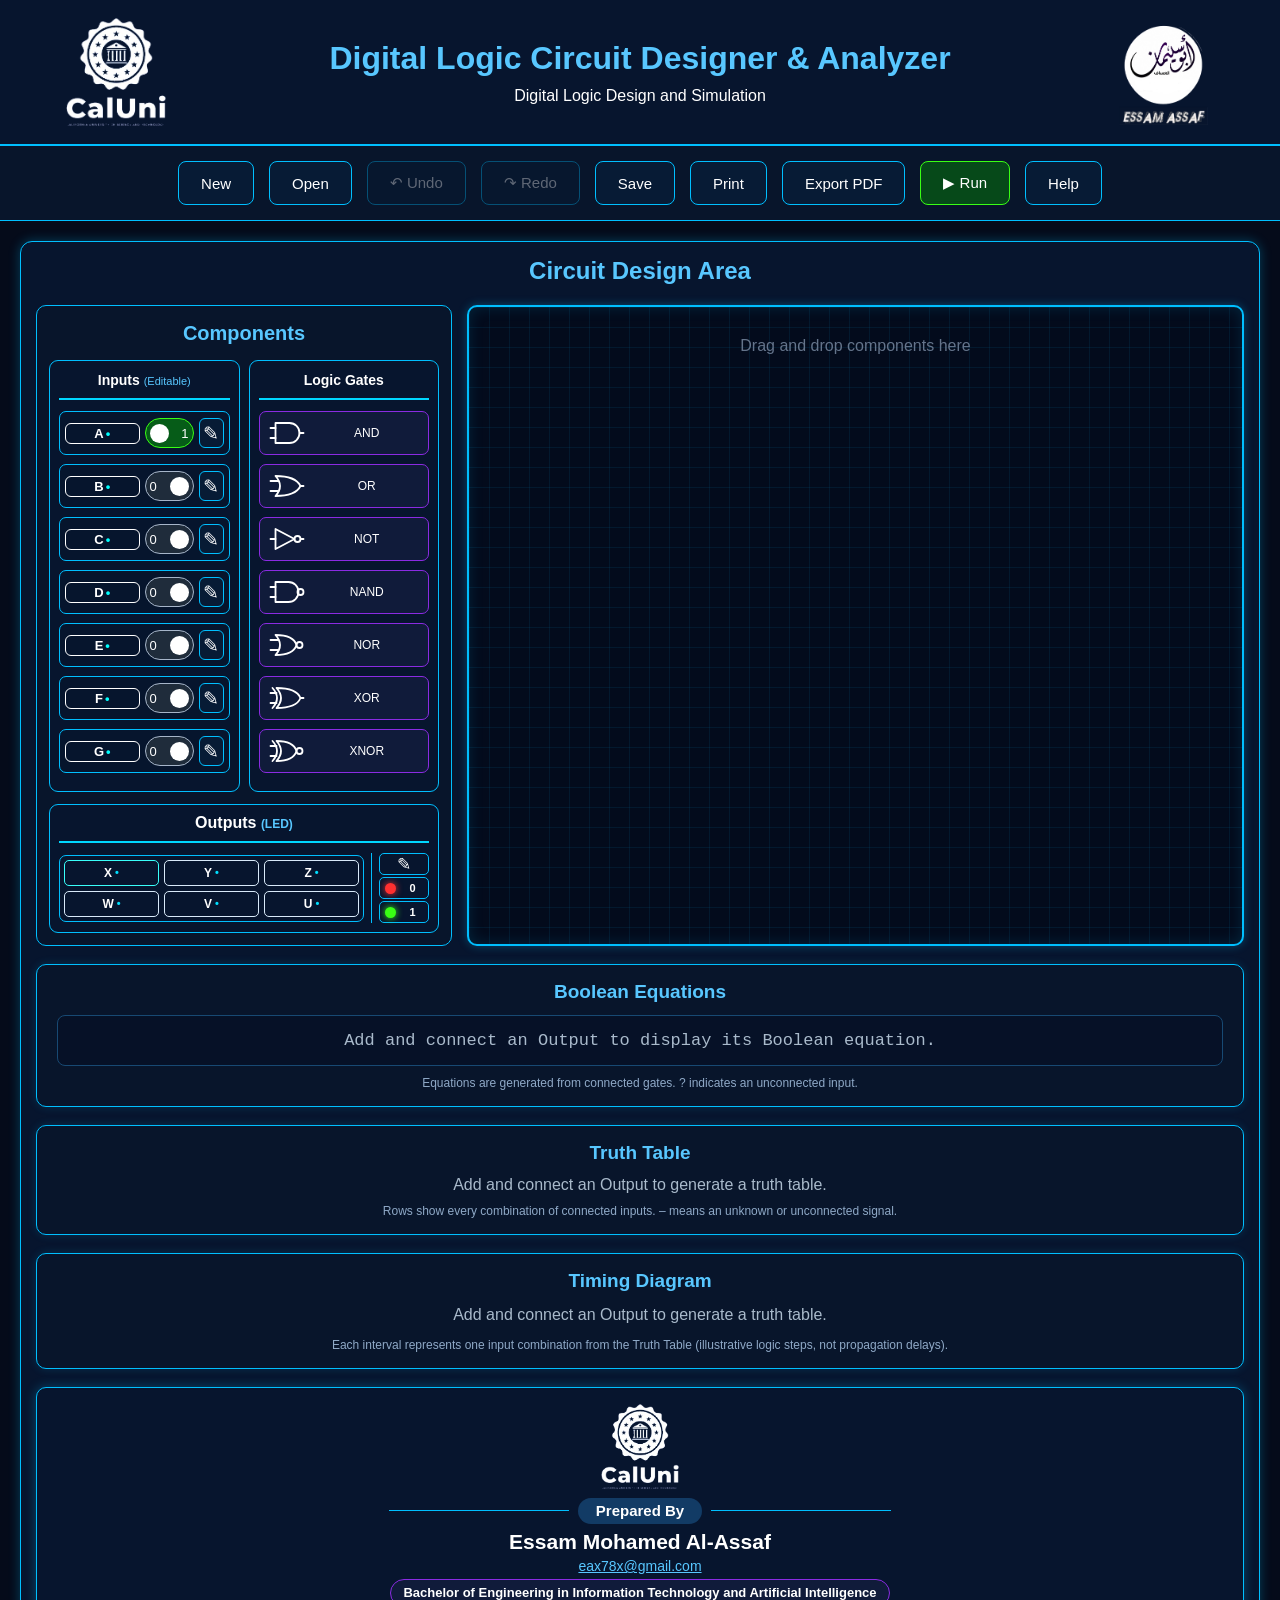
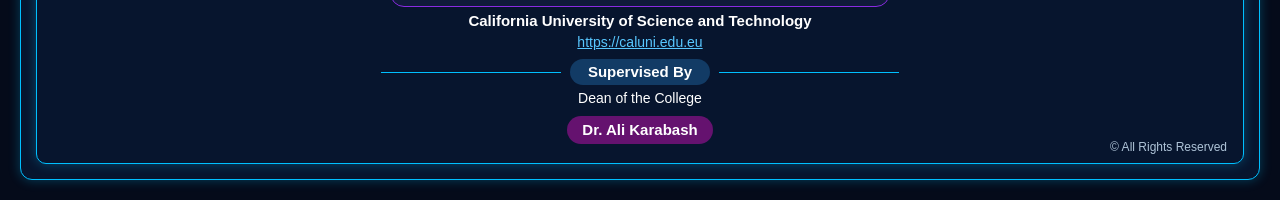
==== index.html @ 1829c2dd "Add files via upload" ====
<!DOCTYPE html>
<html lang="en">
<head>
    <meta charset="UTF-8">
    <meta name="viewport" content="width=device-width, initial-scale=1.0">
    <title>Digital Logic Circuit Designer & Analyzer</title>
    <link rel="stylesheet" href="style.css">
</head>
<body>
   <header class="brand-header">
    <img class="brand-logo brand-logo-left" src="assets/caluni-logo.png" alt="CalUni — California University of Science and Technology">
    <div class="brand-heading">
        <h1>Digital Logic Circuit Designer & Analyzer</h1>
        <p>Digital Logic Design and Simulation</p>
    </div>
    <img class="brand-logo brand-logo-right" src="assets/essam-assaf.png" alt="ESSAM ASSAF 1978">
</header>
<nav class="toolbar">
    <button id="newBtn">New</button>
    <button id="openBtn">Open</button>
    <button id="undoBtn" title="Undo (Ctrl+Z)">↶ Undo</button>
    <button id="redoBtn" title="Redo (Ctrl+Y)">↷ Redo</button>
    <button id="saveBtn">Save</button>
    <button id="printBtn">Print</button>
    <button id="exportBtn">Export PDF</button>
    <button id="runBtn" class="run-button" type="button" disabled title="Simulation will be available after outputs are added">▶ Run</button>
    <button id="helpBtn">Help</button>
</nav>
<main class="workspace">

    <section class="circuit-section">

        <h2>Circuit Design Area</h2>

        <div class="circuit-container">

            <aside class="components-panel">
                <h3>Components</h3>
                <div class="component-columns">
                    <section class="component-column inputs-column" aria-label="Logic inputs">
                        <h4>Inputs <small>(Editable)</small></h4>
                        <div class="input-row" data-input-key="A">
                            <button type="button" class="input-add" title="Add input A to canvas" aria-label="Add input A">
                                <span class="input-symbol">A</span>
                            </button>
                            <button type="button" class="input-switch on" aria-pressed="true" title="Toggle input A"><span class="input-value">1</span><span class="switch-knob"></span></button>
                            <button type="button" class="input-rename" title="Rename input A" aria-label="Rename input A">✎</button>
                        </div>
                        <div class="input-row" data-input-key="B">
                            <button type="button" class="input-add" title="Add input B to canvas" aria-label="Add input B">
                                <span class="input-symbol">B</span>
                            </button>
                            <button type="button" class="input-switch" aria-pressed="false" title="Toggle input B"><span class="input-value">0</span><span class="switch-knob"></span></button>
                            <button type="button" class="input-rename" title="Rename input B" aria-label="Rename input B">✎</button>
                        </div>
                        <div class="input-row" data-input-key="C">
                            <button type="button" class="input-add" title="Add input C to canvas" aria-label="Add input C">
                                <span class="input-symbol">C</span>
                            </button>
                            <button type="button" class="input-switch" aria-pressed="false" title="Toggle input C"><span class="input-value">0</span><span class="switch-knob"></span></button>
                            <button type="button" class="input-rename" title="Rename input C" aria-label="Rename input C">✎</button>
                        </div>
                        <div class="input-row" data-input-key="D">
                            <button type="button" class="input-add" title="Add input D to canvas" aria-label="Add input D">
                                <span class="input-symbol">D</span>
                            </button>
                            <button type="button" class="input-switch" aria-pressed="false" title="Toggle input D"><span class="input-value">0</span><span class="switch-knob"></span></button>
                            <button type="button" class="input-rename" title="Rename input D" aria-label="Rename input D">✎</button>
                        </div>
                        <div class="input-row" data-input-key="E">
                            <button type="button" class="input-add" title="Add input E to canvas" aria-label="Add input E">
                                <span class="input-symbol">E</span>
                            </button>
                            <button type="button" class="input-switch" aria-pressed="false" title="Toggle input E"><span class="input-value">0</span><span class="switch-knob"></span></button>
                            <button type="button" class="input-rename" title="Rename input E" aria-label="Rename input E">✎</button>
                        </div>
                        <div class="input-row" data-input-key="F">
                            <button type="button" class="input-add" title="Add input F to canvas" aria-label="Add input F">
                                <span class="input-symbol">F</span>
                            </button>
                            <button type="button" class="input-switch" aria-pressed="false" title="Toggle input F"><span class="input-value">0</span><span class="switch-knob"></span></button>
                            <button type="button" class="input-rename" title="Rename input F" aria-label="Rename input F">✎</button>
                        </div>
                        <div class="input-row" data-input-key="G">
                            <button type="button" class="input-add" title="Add input G to canvas" aria-label="Add input G">
                                <span class="input-symbol">G</span>
                            </button>
                            <button type="button" class="input-switch" aria-pressed="false" title="Toggle input G"><span class="input-value">0</span><span class="switch-knob"></span></button>
                            <button type="button" class="input-rename" title="Rename input G" aria-label="Rename input G">✎</button>
                        </div>
                    </section>
                    <section class="component-column gates-column" aria-label="Logic gates">
                        <h4>Logic Gates</h4>
                        <button type="button" class="gate-option" data-gate="AND" title="Add AND gate"><svg viewBox="0 0 36 30" aria-hidden="true"><g fill="none" stroke="currentColor" stroke-width="1.8" stroke-linecap="round" stroke-linejoin="round"><path d="M6 5 H20 A10 10 0 0 1 20 25 H6 Z"/><path d="M1 10 H6 M1 20 H6 M30 15 H34"/></g></svg><span>AND</span></button>
                        <button type="button" class="gate-option" data-gate="OR" title="Add OR gate"><svg viewBox="0 0 36 30" aria-hidden="true"><g fill="none" stroke="currentColor" stroke-width="1.8" stroke-linecap="round" stroke-linejoin="round"><path d="M6 5 Q15 15 6 25 Q26 25 31 15 Q26 5 6 5Z"/><path d="M1 10 H9 M1 20 H9 M31 15 H34"/></g></svg><span>OR</span></button>
                        <button type="button" class="gate-option" data-gate="NOT" title="Add NOT gate"><svg viewBox="0 0 36 30" aria-hidden="true"><g fill="none" stroke="currentColor" stroke-width="1.8" stroke-linecap="round" stroke-linejoin="round"><path d="M6 5 L25 15 L6 25 Z"/><circle cx="28" cy="15" r="3"/><path d="M1 15 H6 M31 15 H34"/></g></svg><span>NOT</span></button>
                        <button type="button" class="gate-option" data-gate="NAND" title="Add NAND gate"><svg viewBox="0 0 36 30" aria-hidden="true"><g fill="none" stroke="currentColor" stroke-width="1.8" stroke-linecap="round" stroke-linejoin="round"><path d="M6 5 H19 A10 10 0 0 1 19 25 H6 Z"/><circle cx="31" cy="15" r="3"/><path d="M1 10 H6 M1 20 H6"/></g></svg><span>NAND</span></button>
                        <button type="button" class="gate-option" data-gate="NOR" title="Add NOR gate"><svg viewBox="0 0 36 30" aria-hidden="true"><g fill="none" stroke="currentColor" stroke-width="1.8" stroke-linecap="round" stroke-linejoin="round"><path d="M6 5 Q15 15 6 25 Q24 25 27 15 Q24 5 6 5Z"/><circle cx="30" cy="15" r="3"/><path d="M1 10 H9 M1 20 H9"/></g></svg><span>NOR</span></button>
                        <button type="button" class="gate-option" data-gate="XOR" title="Add XOR gate"><svg viewBox="0 0 36 30" aria-hidden="true"><g fill="none" stroke="currentColor" stroke-width="1.8" stroke-linecap="round" stroke-linejoin="round"><path d="M3 5 Q12 15 3 25 M7 5 Q16 15 7 25 Q27 25 31 15 Q27 5 7 5Z"/><path d="M1 10 H7 M1 20 H7 M31 15 H34"/></g></svg><span>XOR</span></button>
                        <button type="button" class="gate-option" data-gate="XNOR" title="Add XNOR gate"><svg viewBox="0 0 36 30" aria-hidden="true"><g fill="none" stroke="currentColor" stroke-width="1.8" stroke-linecap="round" stroke-linejoin="round"><path d="M3 5 Q12 15 3 25 M7 5 Q16 15 7 25 Q24 25 27 15 Q24 5 7 5Z"/><circle cx="30" cy="15" r="3"/><path d="M1 10 H7 M1 20 H7"/></g></svg><span>XNOR</span></button>
                    </section>
                </div>
                <section class="outputs-panel" aria-label="Logic outputs">
                    <h4>Outputs <small>(LED)</small></h4>
                    <div class="output-control-row">
                        <button type="button" id="addOutputBtn" class="output-add" title="Add output to canvas" aria-label="Add output Y to canvas">
                            <span class="output-chip">Y</span>
                            <span class="output-add-label">Add Output</span>
                        </button>
                        <button type="button" id="renameOutputBtn" class="output-rename" title="Rename next output" aria-label="Rename next output">✎</button>
                        <span class="output-legend" aria-label="LED colors: red means zero, green means one">
                            <span class="legend-led zero"></span><span>0</span>
                            <span class="legend-led one"></span><span>1</span>
                        </span>
                    </div>
                </section>
            </aside>

            <div class="drawing-area" id="drawingArea">
                <p>Drag and drop components here</p>
            </div>

        </div>

    </section>

</main>
    <script src="js/gates.js"></script>
    <script src="js/inputs.js"></script>
<script src="js/gate-drag.js"></script>
<script src="js/wires.js"></script>
<script src="js/wire-edit.js"></script>
<script src="js/selection.js"></script>
<script src="js/rotation.js"></script>
<script src="js/history.js"></script>
<script src="js/clipboard.js"></script>
<script src="js/junctions.js"></script>
<script src="js/wire-colors.js"></script>
<script src="js/outputs.js"></script>
<script src="js/simulation.js"></script>
<script src="js/boolean-equations.js"></script>
<script src="js/truth-table.js"></script>
<script src="js/timing-diagram.js"></script>
<script src="js/results-alignment.js"></script>
<script src="js/credits.js"></script>
<script src="js/open-wires.js"></script>
<script src="js/wire-jumps.js"></script>
<script src="js/group-actions.js"></script>
</body>
</html>
---- style.css ----
body {
    margin: 0;
    padding: 0;
    background-color: #050b1a;
    color: white;
    font-family: Arial, sans-serif;
}

header {
    text-align: center;
    padding: 25px;
    background-color: #07152e;
    border-bottom: 2px solid #00bfff;
}

header h1 {
    color: #58c7ff;
    margin: 0;
}

header p {
    color: #ffffff;
    margin-top: 10px;
}

.toolbar {
    display: flex;
    justify-content: center;
    flex-wrap: wrap;
    gap: 15px;
    padding: 15px;
    background-color: #08152b;
    border-bottom: 1px solid #00bfff;
}

.toolbar button {
    background-color: #071b35;
    color: #ffffff;
    border: 1px solid #00bfff;
    border-radius: 8px;
    padding: 12px 22px;
    font-size: 15px;
    cursor: pointer;
    transition: 0.3s;
}

.toolbar button:hover {
    background-color: #00bfff;
    color: #001020;
    box-shadow: 0 0 15px #00bfff;
}

/* Main Workspace */
.workspace {
    padding: 20px;
}

/* Circuit Section */
.circuit-section {
    background-color: #07152e;
    border: 1px solid #00bfff;
    border-radius: 12px;
    padding: 15px;
    box-shadow: 0 0 12px rgba(0, 191, 255, 0.3);
}

.circuit-section h2 {
    color: #58c7ff;
    margin-top: 0;
}

/* Circuit Layout */
.circuit-container {
    display: flex;
    gap: 15px;
    min-height: 500px;
}

/* Components Panel */
.components-panel {
    width: 200px;
    flex-shrink: 0;
    background-color: #08152b;
    border: 1px solid #00bfff;
    border-radius: 10px;
    padding: 15px;
}

.components-panel h3 {
    color: #58c7ff;
    text-align: center;
}

.components-panel h4 {
    color: white;
    border-bottom: 1px solid #00bfff;
    padding-bottom: 10px;
}

/* Logic Gate Buttons */
.components-panel button {
    display: block;
    width: 100%;
    margin-bottom: 10px;
    padding: 12px;
    background-color: #101b3a;
    color: white;
    border: 1px solid #8a2be2;
    border-radius: 8px;
    cursor: pointer;
    transition: 0.3s;
}

.components-panel button:hover {
    background-color: #8a2be2;
    box-shadow: 0 0 15px #a855f7;
}

/* Circuit Drawing Area */
.drawing-area {
    flex: 1;
    min-width: 0;
    min-height: 500px;
    position: relative;

    background-color: #030b1c;

    background-image:
        linear-gradient(rgba(0, 191, 255, 0.08) 1px, transparent 1px),
        linear-gradient(90deg, rgba(0, 191, 255, 0.08) 1px, transparent 1px);

    background-size: 20px 20px;

    border: 2px solid #00bfff;
    border-radius: 10px;

    box-shadow:
        inset 0 0 15px rgba(0, 191, 255, 0.15),
        0 0 10px rgba(0, 191, 255, 0.3);
}

.drawing-area p {
    text-align: center;
    color: #64748b;
    margin-top: 30px;
}

/* Logic Gate Design */
.logic-gate {
    position: absolute;

    width: 80px;
    height: 60px;

    display: flex;
    align-items: center;
    justify-content: center;

    background: transparent;
    border: none;
    border-radius: 0;
    box-shadow: none;

    cursor: move;
    user-select: none;
}

.logic-gate svg {
    width: 100%;
    height: 100%;

    overflow: visible;

    filter:
        drop-shadow(0 0 4px #b026ff)
        drop-shadow(0 0 8px rgba(176, 38, 255, 0.5));
}

/* Gate Right-Click Menu */
.gate-context-menu {
    display: none;
    position: absolute;
    z-index: 1000;
    min-width: 170px;
    padding: 8px;
    background: #08152b;
    border: 1px solid #00bfff;
    border-radius: 10px;
    box-shadow: 0 0 15px rgba(0, 191, 255, 0.4);
}

.gate-context-menu button {
    display: block;
    width: 100%;
    padding: 10px;
    margin: 3px 0;
    background: transparent;
    color: white;
    border: none;
    border-radius: 5px;
    text-align: left;
    cursor: pointer;
}

.gate-context-menu button:hover {
    background: #123b65;
    color: #00ffff;
}
/* =====================================
   PROFESSIONAL CIRCUIT CURSORS
===================================== */

/* Normal cursor on logic gates */
.logic-gate,
.logic-gate svg {
    cursor: default !important;
}

/* Precision cursor on connection pins */
.input-pin,
.output-pin {
    cursor: crosshair !important;
}

/* Default cursor on empty canvas */
.drawing-area {
    cursor: default;
}
/* =====================================
   SELECTED GATE - RED NEON GLOW
===================================== */

.logic-gate.gate-selected svg > g {
    stroke: #ff3030;
}

.logic-gate.gate-selected svg {
    filter:
        drop-shadow(0 0 5px #ff3030)
        drop-shadow(0 0 12px rgba(255, 48, 48, 0.8));
}
/* =====================================
   UNDO / REDO BUTTON STATES
===================================== */

.toolbar button:disabled {
    opacity: 0.35;
    cursor: not-allowed;
    box-shadow: none;
}

.toolbar button:disabled:hover {
    background-color: #071b35;
    color: #ffffff;
}
/* Prevent text selection inside the circuit canvas */

#drawingArea {
    user-select: none;
    -webkit-user-select: none;
}


/* Two-column, equal-height Components layout */
.components-panel {
    width: 416px;
    box-sizing: border-box;
    padding: 12px;
}
.components-panel h3 {
    margin: 4px 0 15px;
    font-size: 20px;
}
.component-columns {
    display: grid;
    grid-template-columns: minmax(0, 1fr) minmax(0, 1fr);
    gap: 9px;
}
.component-column {
    min-width: 0;
    padding: 9px;
    border: 1px solid #00bfff;
    border-radius: 9px;
    background: #07152e;
}
.components-panel .component-column h4 {
    text-align: center;
    font-size: 14px;
    white-space: nowrap;
    margin: 2px 0 11px;
    padding: 0 0 10px;
    border-bottom: 2px solid #00d7ff;
}
.component-column h4 small {
    color: #58c7ff;
    font-size: 11px;
    font-weight: normal;
}
.component-column .gate-option,
.component-column .input-row {
    box-sizing: border-box;
    width: 100%;
    height: 44px;
    margin: 0 0 9px;
    border-radius: 7px;
}
/* Only the actual gate buttons use the old purple style. */
.component-column .gate-option {
    display: flex;
    align-items: center;
    gap: 7px;
    padding: 5px 8px;
    text-align: left;
    background: #101b3a;
    border: 1px solid #8a2be2;
    color: white;
    font-size: 12px;
}
.gate-option svg { width: 39px; height: 30px; flex-shrink: 0; }
.gate-option span { flex: 1; text-align: center; }
/* Input rows match gate buttons exactly in height and row spacing. */
.component-column .input-row {
    display: flex;
    align-items: center;
    justify-content: space-between;
    gap: 5px;
    padding: 5px;
    border: 1px solid #00bfff;
    background: #06152d;
}
.components-panel .input-row button {
    min-width: 0;
    margin: 0;
    padding: 0;
    height: 30px;
    border-radius: 6px;
    transition: background-color .15s;
}
.components-panel .input-row button:hover {
    background-color: #15435a;
    box-shadow: none;
}
.components-panel .input-add { flex: 1; border: none; background: transparent; }
.input-symbol {
    display: block;
    padding: 2px 4px;
    border: 1.5px solid white;
    border-radius: 6px;
    color: white;
    font-weight: bold;
    font-size: 13px;
    white-space: nowrap;
    overflow: hidden;
    text-overflow: ellipsis;
}
.input-symbol::after { content: '•'; color: #00ffff; margin-left: 2px; }
.components-panel .input-switch {
    display: flex;
    align-items: center;
    justify-content: space-between;
    flex: 0 0 49px;
    gap: 2px;
    padding: 1px 4px !important;
    border: 1px solid #a6b5c9;
    border-radius: 20px !important;
    background-color: #1f2c3b;
}
.components-panel .input-switch.on { background: #065c18; border-color: #39ff14; }
.input-value { font-size: 13px; color: white; }
.switch-knob { width: 19px; height: 19px; flex-shrink: 0; background: white; border-radius: 50%; }
.components-panel .input-rename {
    flex: 0 0 25px;
    color: #fff;
    background: #071b35;
    border: 1px solid #00bfff;
    font-size: 19px;
}
/* Green toolbar Run control; intentionally disabled until simulation is wired. */
.toolbar .run-button {
    border-color: #39ff14;
    background-color: #064919;
    color: white;
}
.toolbar .run-button:disabled {
    opacity: .75;
    border-color: #39ff14;
    background-color: #064919;
    cursor: not-allowed;
}
@media (max-width: 750px) {
    .circuit-container { flex-direction: column; }
    .components-panel { width: 100%; }
    .component-columns { grid-template-columns: 1fr 1fr; }
    .drawing-area { flex: auto; }
}

/* Move the white knob to the LEFT whenever an input is ON (1). */
.components-panel .input-switch.on {
    flex-direction: row-reverse;
}

/* Title stays exactly above the Components panel, not above the canvas. */
.circuit-section > h2 {
    width: 416px;
    max-width: 100%;
    box-sizing: border-box;
    text-align: center;
    margin-top: 0;
    margin-bottom: 20px;
}

/* Output component area below the two component columns. */
.outputs-panel {
    margin-top: 12px;
    padding: 9px;
    border: 1px solid #00bfff;
    border-radius: 9px;
    background: #07152e;
}
.components-panel .outputs-panel h4 {
    margin: 0 0 10px;
    padding-bottom: 9px;
    border-bottom: 2px solid #00d7ff;
    text-align: center;
    font-size: 16px;
    white-space: nowrap;
}
.outputs-panel h4 small { font-size: 12px; color: #58c7ff; }
.output-control-row { display: flex; align-items: center; gap: 7px; min-width: 0; }
.components-panel .output-control-row button { margin: 0; padding: 5px 8px; height: 36px; }
.components-panel .output-add {
    display: flex; align-items: center; gap: 8px; flex: 1 1 auto;
    min-width: 0; width: auto; background: #06152d;
    border: 1px solid #00bfff; font-size: 12px;
}
.output-chip { border: 1px solid #00d7ff; border-radius: 5px; padding: 3px 8px; font-weight: bold; }
.output-add-label { white-space: nowrap; }
.components-panel .output-rename {
    flex: 0 0 31px; width: 31px;
    border: 1px solid #00bfff; background: #071b35; font-size: 19px;
}
.output-legend { display: flex; align-items: center; gap: 5px; font-size: 12px; white-space: nowrap; }
.legend-led { display: inline-block; width: 13px; height: 13px; border-radius: 50%; }
.legend-led.zero { background: #ff3030; box-shadow: 0 0 7px #ff3030; }
.legend-led.one { background: #39ff14; box-shadow: 0 0 7px #39ff14; margin-left: 6px; }
.output-node svg { filter: drop-shadow(0 0 5px #00bfff); }
.output-node.gate-selected svg {
    filter: drop-shadow(0 0 5px #ff3030) drop-shadow(0 0 9px rgba(255,48,48,.7));
}
@media (max-width: 580px) {
    .output-control-row { flex-wrap: wrap; }
}

/* =====================================
   HEADER BRANDING — CALUNI / ESSAM ASSAF
   ===================================== */
.brand-header {
    display: grid;
    grid-template-columns: minmax(100px, 180px) minmax(0, 1fr) minmax(100px, 180px);
    align-items: center;
    column-gap: 16px;
    min-height: 112px;
    padding: 16px 26px;
}
.brand-heading { min-width: 0; text-align: center; }
.brand-heading h1 { font-size: clamp(18px, 2.5vw, 32px); }
.brand-heading p { margin-bottom: 0; }
.brand-logo {
    display: block;
    width: 100%;
    max-height: 108px;
    object-fit: contain;
}
.brand-logo-left { justify-self: start; }
.brand-logo-right { justify-self: end; }
@media (max-width: 650px) {
    .brand-header {
        grid-template-columns: 76px minmax(0, 1fr) 76px;
        column-gap: 8px;
        padding: 12px 8px;
        min-height: 80px;
    }
    .brand-logo { max-height: 70px; }
    .brand-heading h1 { font-size: clamp(14px, 3.5vw, 20px); }
    .brand-heading p { font-size: 11px; }
}
/* Center Circuit Design Area title */

.circuit-section > h2 {
    width: 100%;
    max-width: 100%;
    box-sizing: border-box;
    text-align: center;
    margin: 0 0 20px;
}
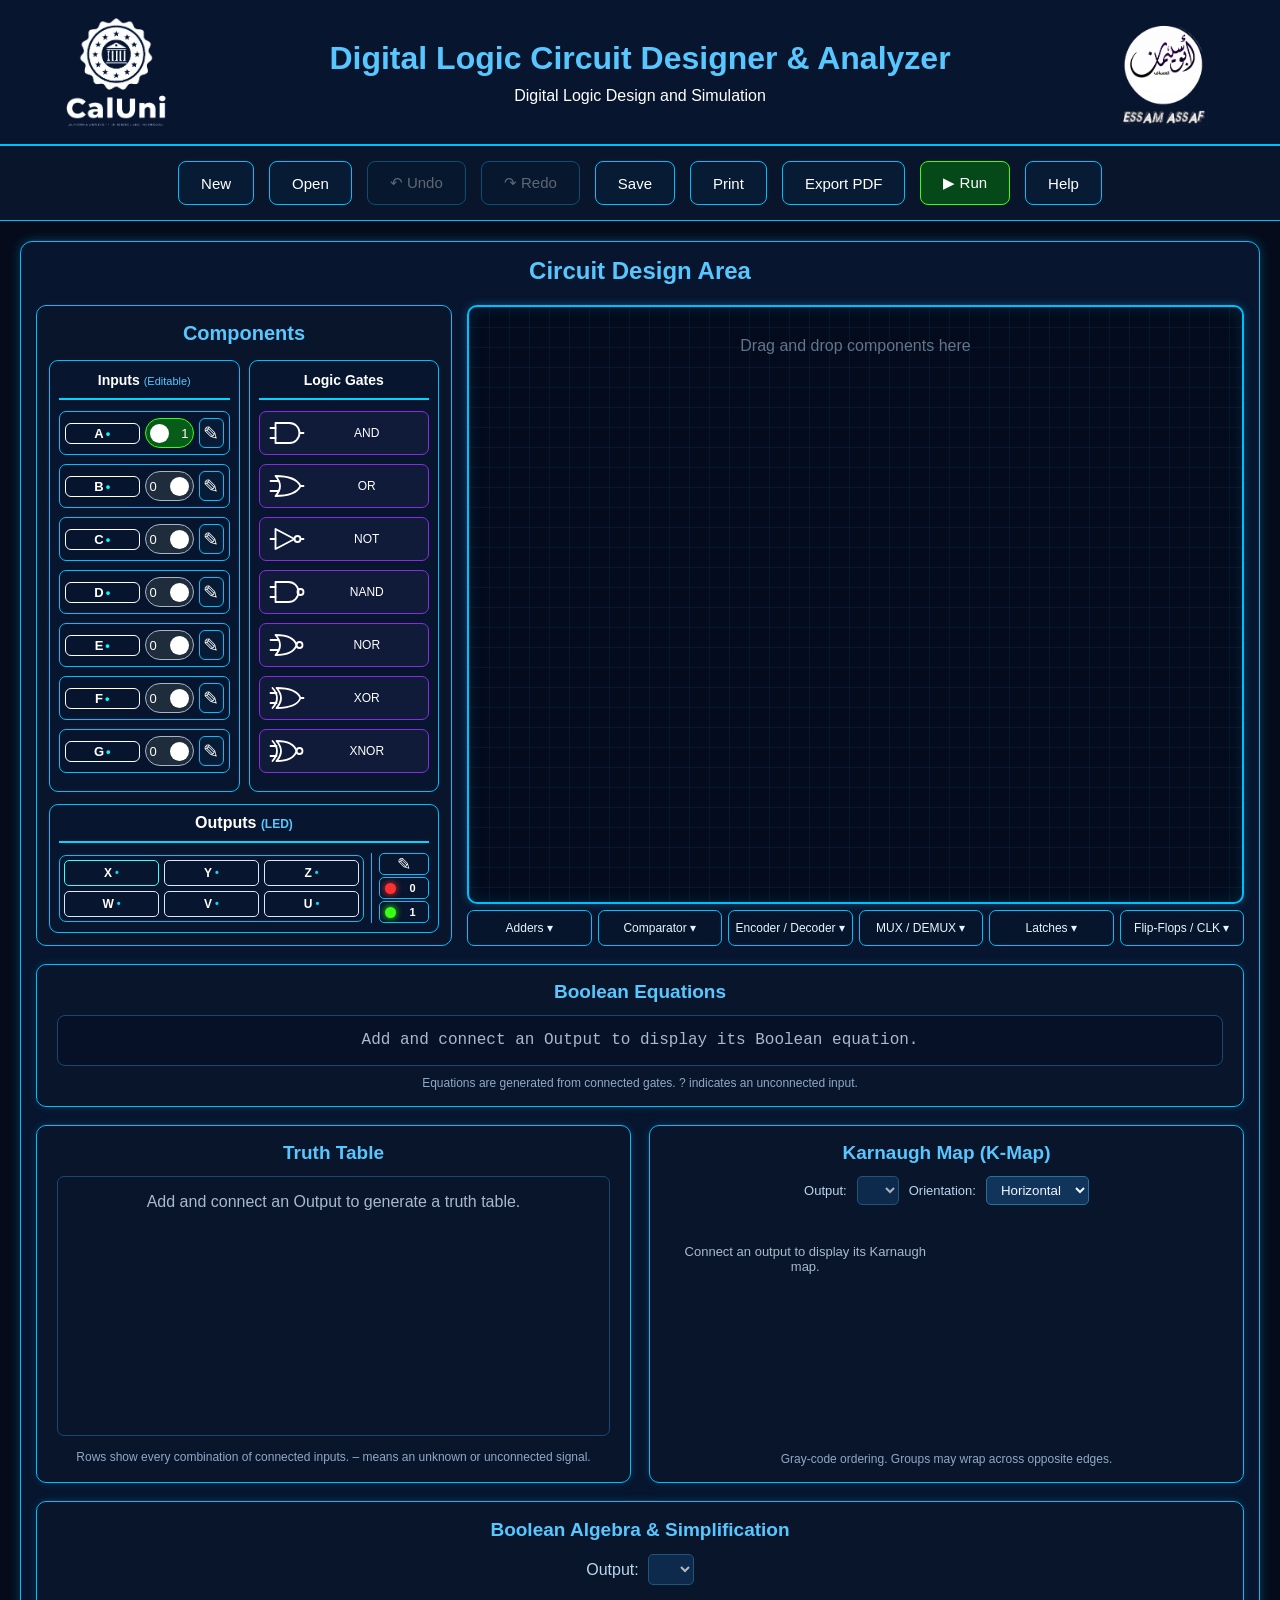
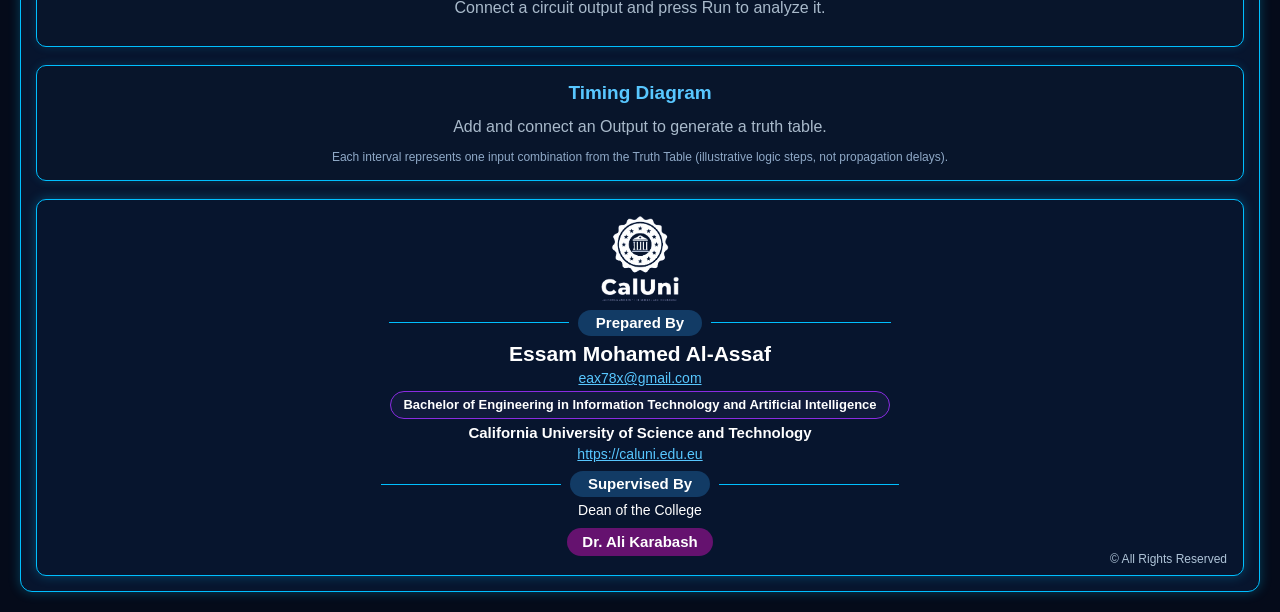
==== commit 857c67fa: "Add files via upload" ====
--- a/index.html
+++ b/index.html
@@ -116,12 +116,50 @@
                 </section>
             </aside>
 
-            <div class="drawing-area" id="drawingArea">
-                <p>Drag and drop components here</p>
-            </div>
-
-        </div>
-
+            <div class="circuit-canvas-column">
+              <div class="drawing-area" id="drawingArea">
+                  <p>Drag and drop components here</p>
+              </div>
+              <div class="advanced-ribbon" aria-label="Advanced circuit components">
+          <div class="advanced-tabs">
+            <button type="button" class="advanced-tab" id="adderCategory" aria-expanded="false" aria-controls="adderChoices">Adders ▾</button>
+            <button type="button" class="advanced-tab" id="comparatorCategory" aria-expanded="false" aria-controls="comparatorChoices">Comparator ▾</button>
+            <button type="button" class="advanced-tab" id="encoderDecoderCategory" aria-expanded="false" aria-controls="encoderDecoderChoices">Encoder / Decoder ▾</button>
+            <button type="button" class="advanced-tab" id="muxCategory" aria-expanded="false" aria-controls="muxChoices">MUX / DEMUX ▾</button>
+            <button type="button" class="advanced-tab" id="latchesCategory" aria-expanded="false" aria-controls="latchesChoices">Latches ▾</button>
+            <button type="button" class="advanced-tab" id="flipFlopsCategory" aria-expanded="false" aria-controls="flipFlopsChoices">Flip-Flops / CLK ▾</button>
+          </div>
+          <div class="advanced-choices" id="flipFlopsChoices" hidden>
+            <button type="button" data-ff-kind="D">D Flip-Flop</button>
+            <button type="button" data-ff-kind="SR">SR Flip-Flop</button>
+            <button type="button" data-ff-kind="JK">JK Flip-Flop</button>
+            <button type="button" data-ff-kind="CLOCK">CLK</button>
+          </div>
+          <div class="advanced-choices" id="latchesChoices" hidden>
+            <button type="button" data-latch-kind="SR">SR Latch</button>
+            <button type="button" data-latch-kind="D">D Latch</button>
+            <button type="button" data-latch-kind="JK">JK Latch</button>
+          </div>
+          <div class="advanced-choices" id="muxChoices" hidden>
+            <button type="button" data-mux-size="2">MUX 2×1</button>
+            <button type="button" data-mux-size="4">MUX 4×1</button>
+          </div>
+          <div class="advanced-choices" id="encoderDecoderChoices" hidden>
+            <button type="button" data-encoder-size="4">4×2</button>
+            <button type="button" data-encoder-size="8">8×3</button>
+            <button type="button" data-encoder-size="16">16×4</button>
+          </div>
+          <div class="advanced-choices" id="comparatorChoices" hidden>
+            <button type="button" id="addComparator">1-bit Comparator</button>
+          </div>
+          <div class="advanced-choices" id="adderChoices" hidden>
+            <button type="button" id="addHalfAdder">Half Adder (HA)</button>
+            <button type="button" id="addFullAdder">Full Adder (FA)</button>
+            <button type="button" id="addParallelAdder">Parallel Adder (PA)</button>
+          </div>
+              </div><!-- advanced-ribbon -->
+            </div><!-- circuit-canvas-column -->
+        </div><!-- circuit-container -->
     </section>
 
 </main>
@@ -141,10 +179,25 @@
 <script src="js/boolean-equations.js"></script>
 <script src="js/truth-table.js"></script>
 <script src="js/timing-diagram.js"></script>
+<script src="js/karnaugh-map.js"></script>
 <script src="js/results-alignment.js"></script>
 <script src="js/credits.js"></script>
 <script src="js/open-wires.js"></script>
 <script src="js/wire-jumps.js"></script>
 <script src="js/group-actions.js"></script>
+    <script src="js/boolean-algebra.js"></script>
+    <script src="js/advanced-placement.js"></script>
+    <script src="js/half-adder.js"></script>
+    <script src="js/full-adder.js"></script>
+    <script src="js/parallel-adder.js"></script>
+    <script src="js/comparator.js"></script>
+    <script src="js/encoder-decoder.js"></script>
+    <script src="js/mux.js"></script>
+    <script src="js/latches.js"></script>
+    <script src="js/flip-flops.js"></script>
+    <script src="js/master-slave.js"></script>
+    <script src="js/advanced-dropdown-position.js"></script>
+    <script src="js/wire-net-resolver.js"></script>
+    <script src="js/wire-connection-check.js"></script>
 </body>
 </html>
--- a/style.css
+++ b/style.css
@@ -492,4 +492,65 @@
     box-sizing: border-box;
     text-align: center;
     margin: 0 0 20px;
-}+}
+
+/* Truth Table - Compact and Centered */
+.truth-table {
+    width: max-content;
+    max-width: 100%;
+    margin: 20px auto;
+    border-collapse: collapse;
+}
+
+.truth-table th,
+.truth-table td {
+    width: 45px;
+    min-width: 45px;
+    padding: 6px 10px;
+    text-align: center;
+}
+/* Compact component selection ribbon. Does not alter the left panel or canvas. */
+.advanced-ribbon { margin-top:12px; margin-left: min(24%, 430px); position:relative; }
+.advanced-tabs { display:grid; grid-template-columns:repeat(6,minmax(0,1fr)); gap:6px; }
+.advanced-tab, .advanced-choices button { background:#07152c; border:1px solid #00bfff; color:#e9f4ff; border-radius:7px; padding:10px 5px; cursor:pointer; font-size:12px; }
+.advanced-tab[disabled], .advanced-choices button[disabled] { opacity:.58; cursor:not-allowed; }
+.advanced-tab:not([disabled]):hover, .advanced-tab[aria-expanded=true], .advanced-choices button:not([disabled]):hover { background:#103b75; box-shadow:0 0 8px rgba(0,191,255,.5); }
+.advanced-choices { position:absolute; top:calc(100% + 5px); left:0; display:flex; flex-direction:column; width:190px; padding:6px; gap:5px; background:#061127; border:1px solid #00bfff; border-radius:7px; z-index:35; box-shadow:0 8px 18px #0009; }
+.advanced-choices[hidden] { display:none; }
+.logic-gate.advanced-gate { width:160px; height:100px; }
+/* Multi-pin codec blocks expand vertically while keeping all pins equally spaced. */
+.logic-gate.encoder-decoder-gate { box-sizing:border-box; }
+@media(max-width:900px) { .advanced-ribbon { margin-left:0; } .advanced-tabs { grid-template-columns:repeat(3,minmax(0,1fr)); } }
+
+/* Two-bit Parallel Adder symbol sized to its five input and three output pins. */
+.logic-gate.parallel-adder-gate { width:210px; height:180px; }
+
+/* Comparator has two inputs and three fixed outputs. */
+.logic-gate.comparator-gate { width:180px; height:126px; }
+#comparatorChoices { left:calc((100% - 30px) / 6 + 6px); }
+
+/* v13: Each dropdown item matches the width of its category tab. */
+.advanced-choices {
+  box-sizing: border-box;
+  padding: 0;
+  border: 0;
+  background: transparent;
+  box-shadow: none;
+}
+.advanced-choices button {
+  box-sizing: border-box;
+  display: block;
+  width: 100%;
+  min-width: 0;
+  margin: 0;
+}
+
+/* v32: Compact aligned canvas controls, no detached toolbar/unused gutter. */
+.circuit-container { align-items: stretch; }
+.circuit-canvas-column { display:flex; flex:1; flex-direction:column; min-width:0; gap:6px; }
+.circuit-canvas-column .drawing-area { flex:1 1 auto; min-height:500px; }
+.circuit-canvas-column .advanced-ribbon { flex:0 0 auto; width:100%; margin:0; box-sizing:border-box; }
+@media (max-width:750px) {
+ .circuit-container { flex-direction:column; }
+ .circuit-canvas-column { width:100%; }
+}
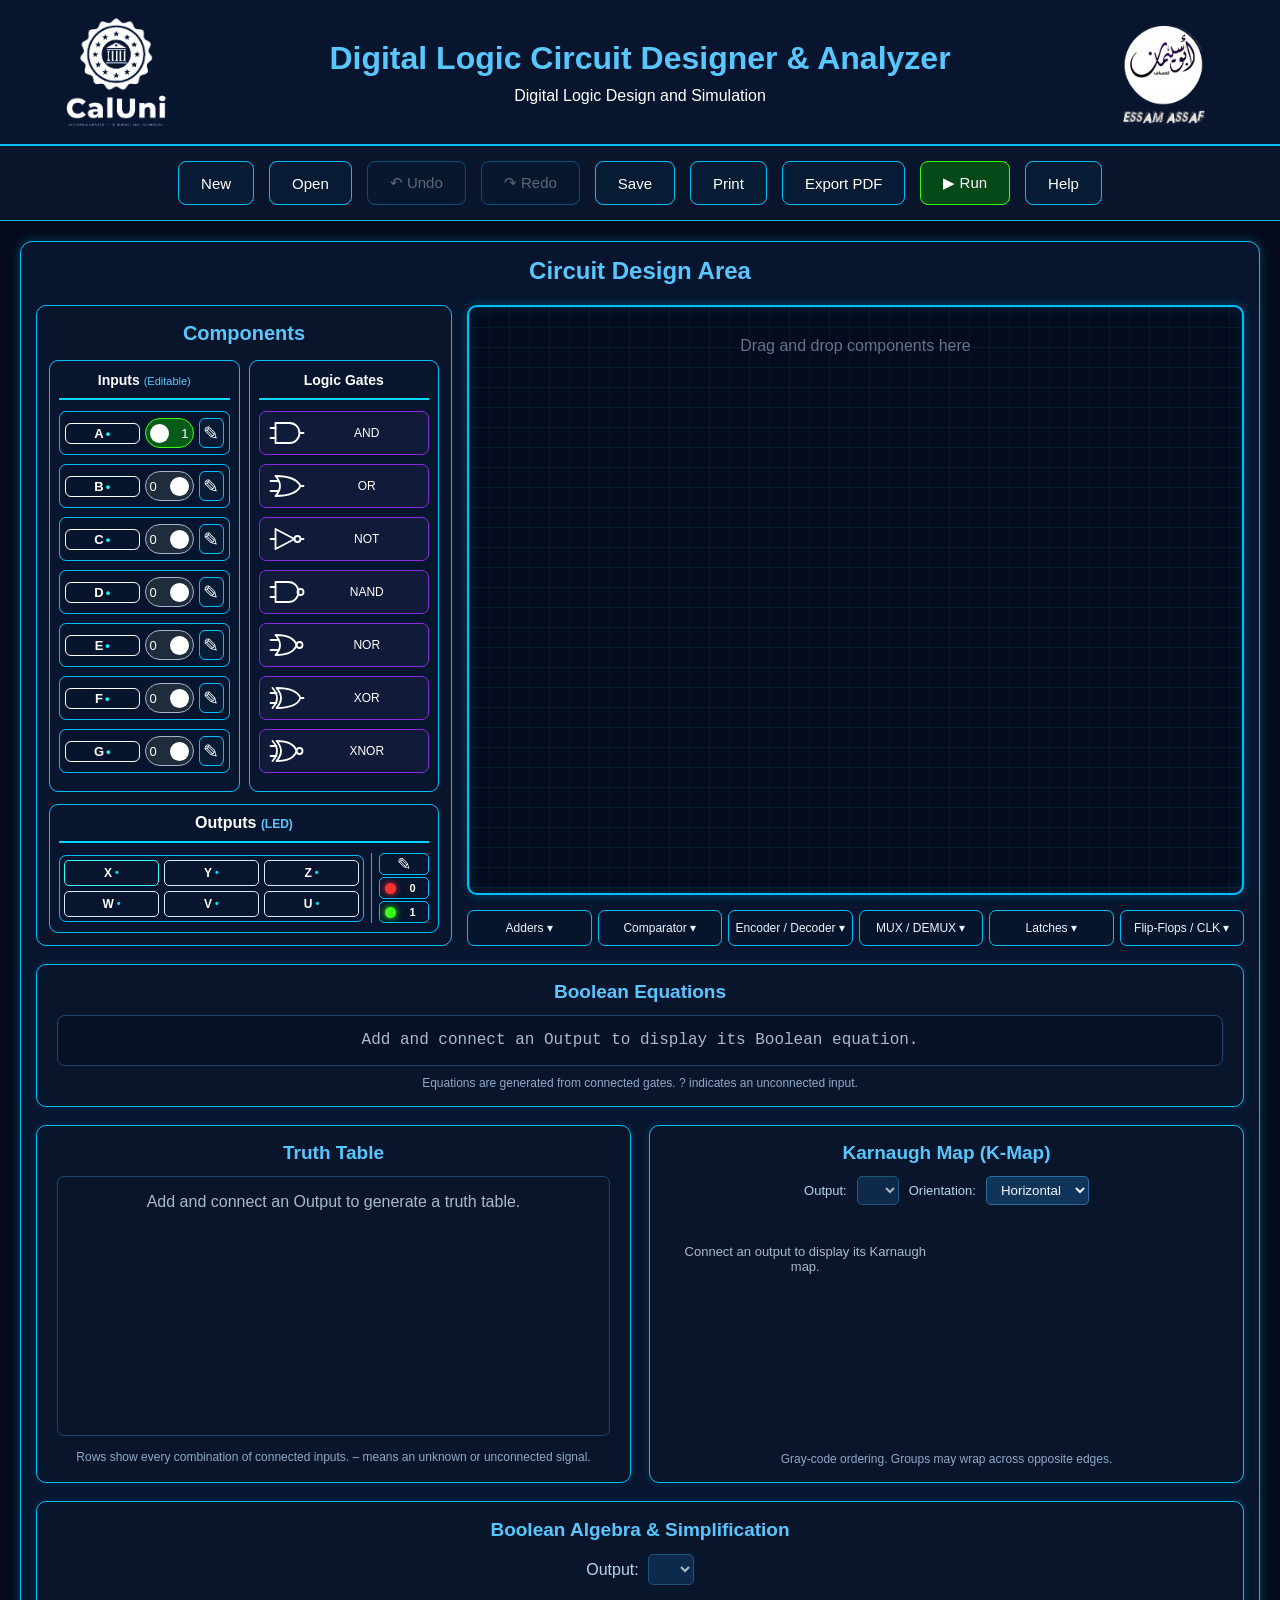
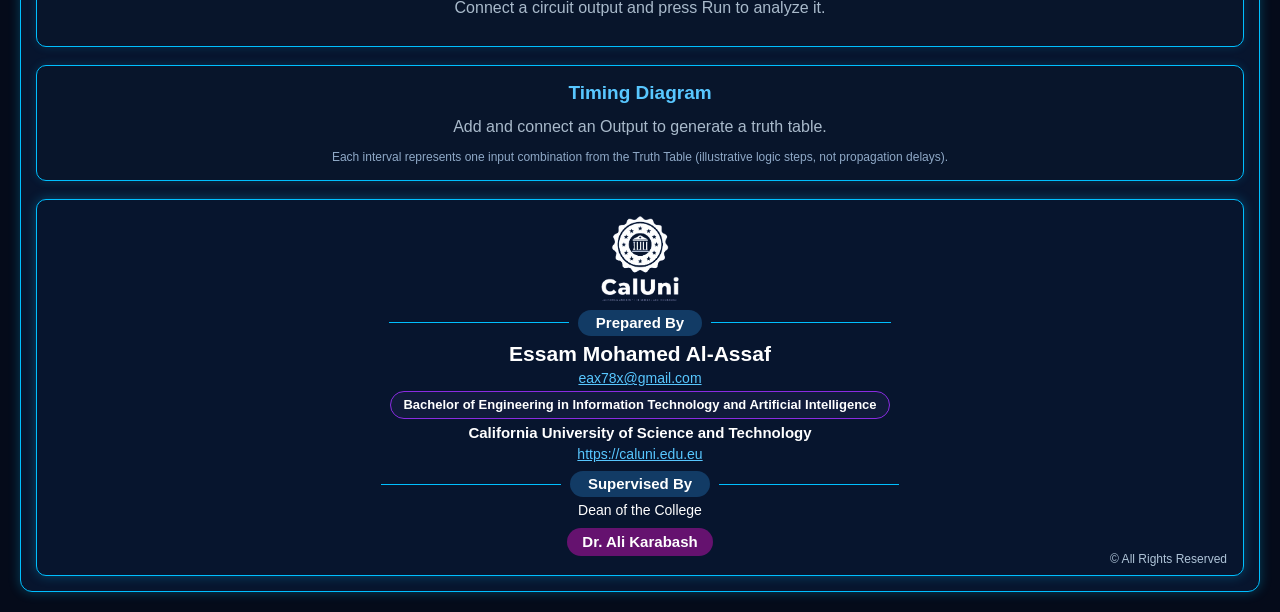
==== commit e6d20a64: "Update DigitalLogicAnalyzer" ====
--- a/index.html
+++ b/index.html
@@ -199,5 +199,8 @@
     <script src="js/advanced-dropdown-position.js"></script>
     <script src="js/wire-net-resolver.js"></script>
     <script src="js/wire-connection-check.js"></script>
+    <script src="js/report-layout.js"></script>
+    <script src="js/pdf-export.js"></script>
+    <script src="js/toolbar-manager.js"></script>
 </body>
 </html>
--- a/style.css
+++ b/style.css
@@ -554,3 +554,7 @@
  .circuit-container { flex-direction:column; }
  .circuit-canvas-column { width:100%; }
 }
+
+/* v47: Match the vertical gap between the drawing frame and advanced tools
+   to the 15px breathing room below the tools inside the circuit section. */
+.circuit-canvas-column { gap: 15px; }
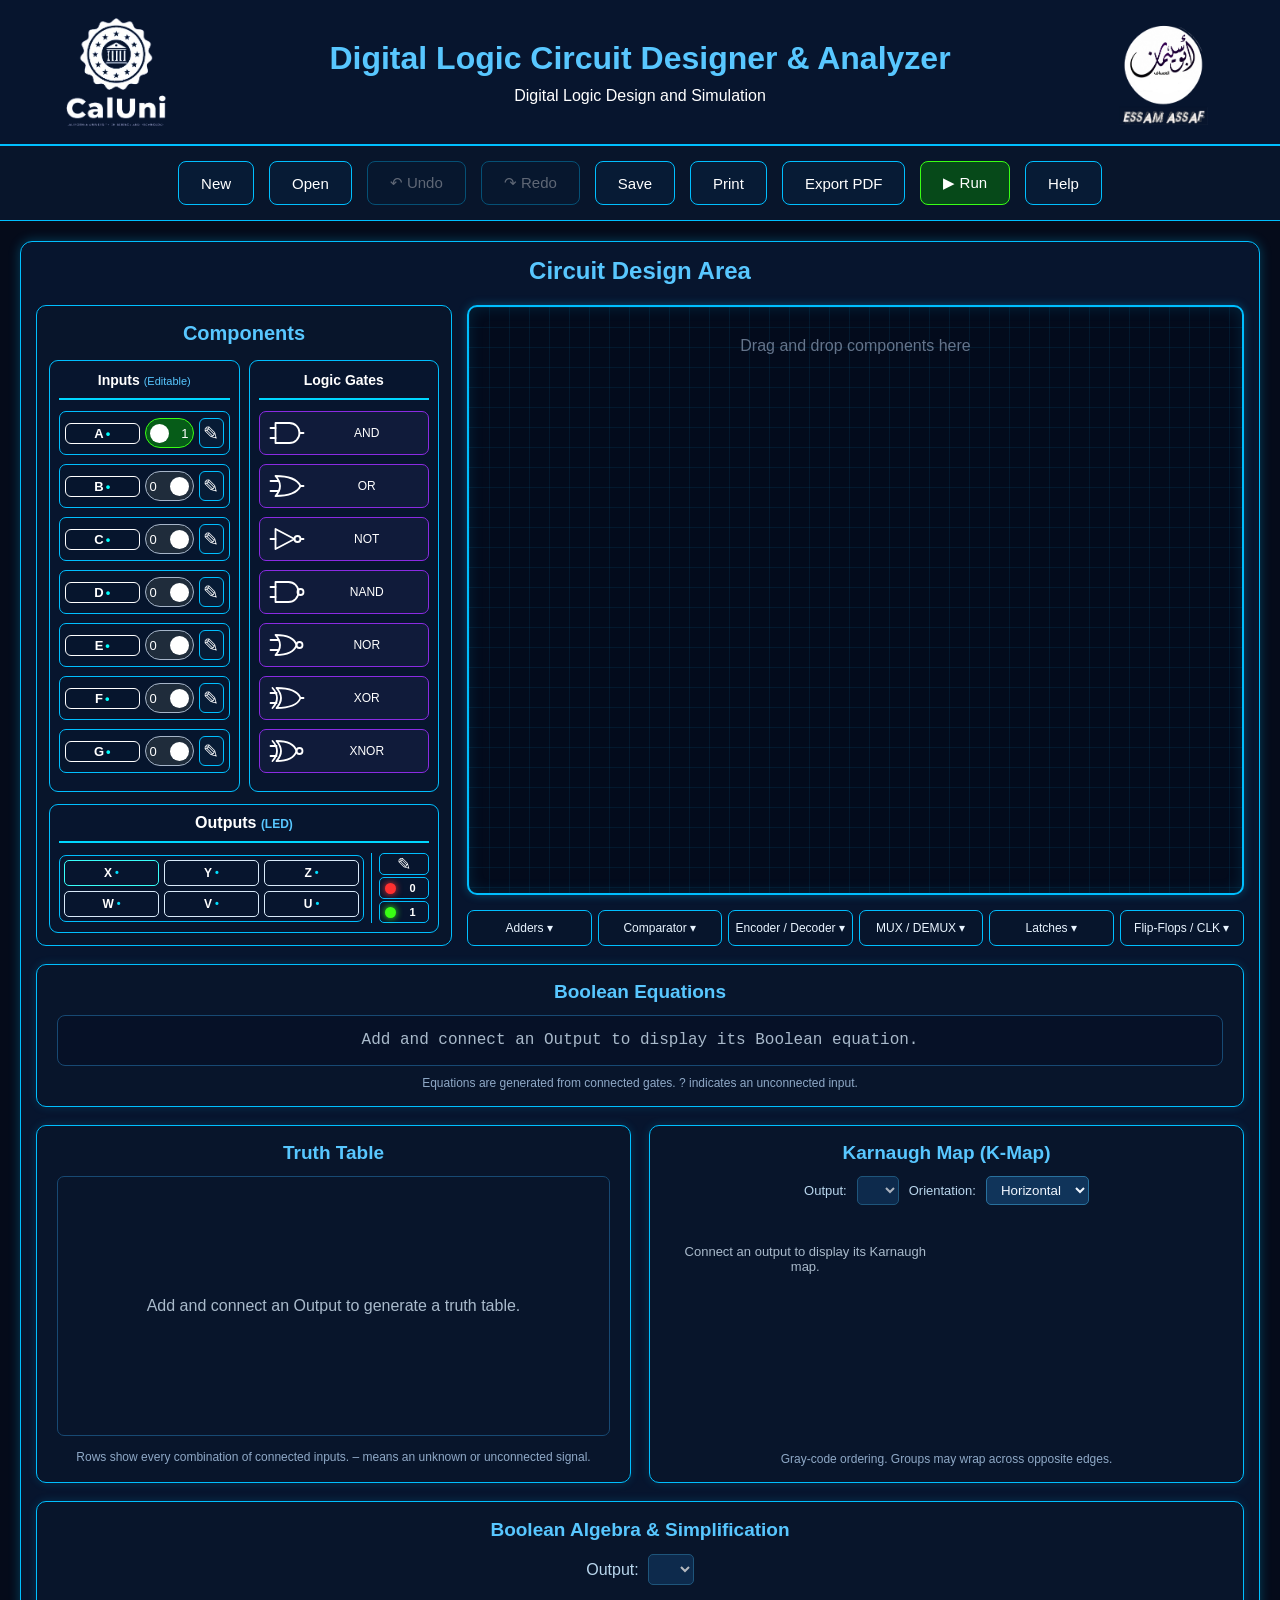
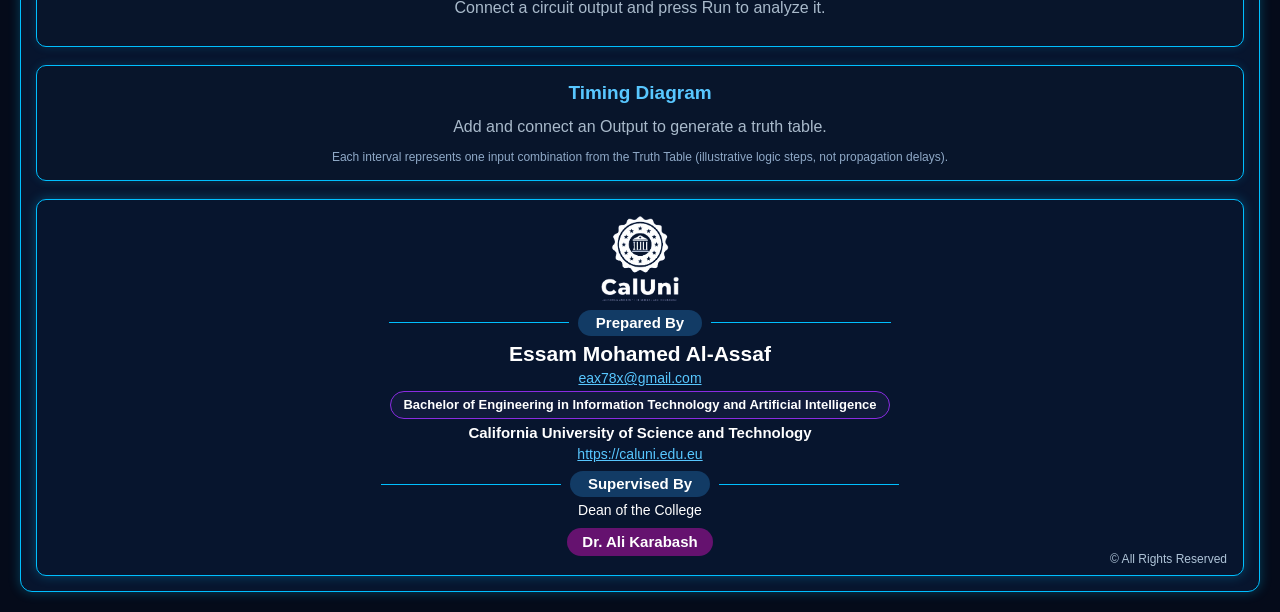
==== commit 1028212f: "Add files via upload" ====
--- a/index.html
+++ b/index.html
@@ -3,7 +3,23 @@
 <head>
     <meta charset="UTF-8">
     <meta name="viewport" content="width=device-width, initial-scale=1.0">
-    <title>Digital Logic Circuit Designer & Analyzer</title>
+    <title>Digital Logic Circuit Designer &amp; Analyzer | Online Logic Simulator</title>
+    <meta name="description" content="Design, simulate, and analyze digital logic circuits online. Build circuits with logic gates, adders, comparators, multiplexers, decoders, and flip-flops; explore truth tables, Boolean equations, Karnaugh maps, and timing diagrams.">
+    <meta name="keywords" content="digital logic simulator, logic gate simulator online, digital circuit designer, logic circuit builder, Boolean algebra, truth table generator, Karnaugh map, digital electronics, Essam Assaf">
+    <meta name="robots" content="index, follow">
+    <meta name="author" content="Essam Mohamed Al-Assaf">
+    <link rel="canonical" href="https://essamassaf.github.io/DigitalLogicAnalyzer/">
+    <meta property="og:type" content="website">
+    <meta property="og:title" content="Digital Logic Circuit Designer &amp; Analyzer | Online Logic Simulator">
+    <meta property="og:description" content="Build, simulate, and analyze digital logic circuits online with logic gates, truth tables, Boolean equations, Karnaugh maps, and timing diagrams.">
+    <meta property="og:url" content="https://essamassaf.github.io/DigitalLogicAnalyzer/">
+    <meta name="twitter:card" content="summary">
+    <meta name="twitter:title" content="Digital Logic Circuit Designer &amp; Analyzer">
+    <meta name="twitter:description" content="Online digital logic circuit design, simulation, and analysis by Essam Mohamed Al-Assaf.">
+    <script type="application/ld+json">
+    {"@context":"https://schema.org","@type":"SoftwareApplication","name":"Digital Logic Circuit Designer & Analyzer","url":"https://essamassaf.github.io/DigitalLogicAnalyzer/","description":"A browser-based tool for designing, simulating, and analyzing digital logic circuits with logic gates and digital components, truth tables, Boolean equations, Karnaugh maps, and timing diagrams.","applicationCategory":"EducationalApplication","operatingSystem":"Web browser","inLanguage":"en","author":{"@type":"Person","name":"Essam Mohamed Al-Assaf"}}
+    </script>
+
     <link rel="stylesheet" href="style.css">
 </head>
 <body>
